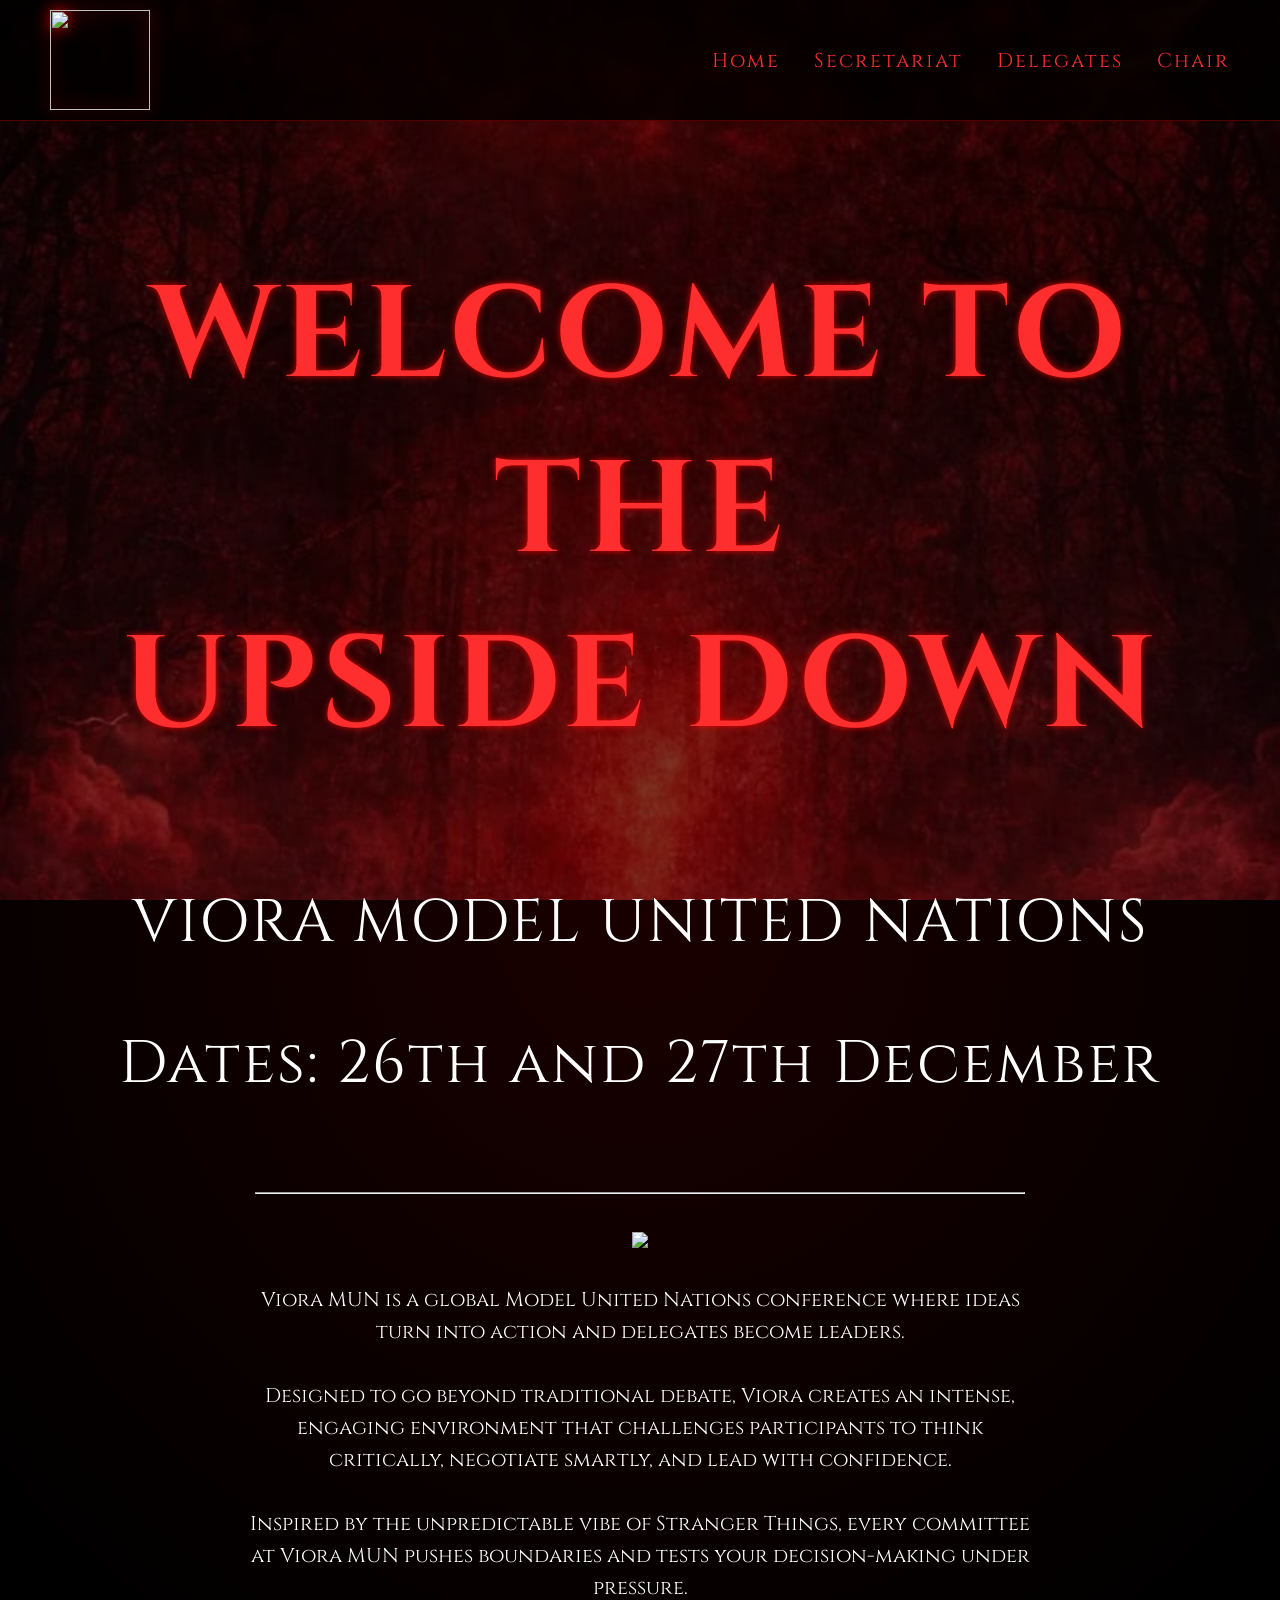
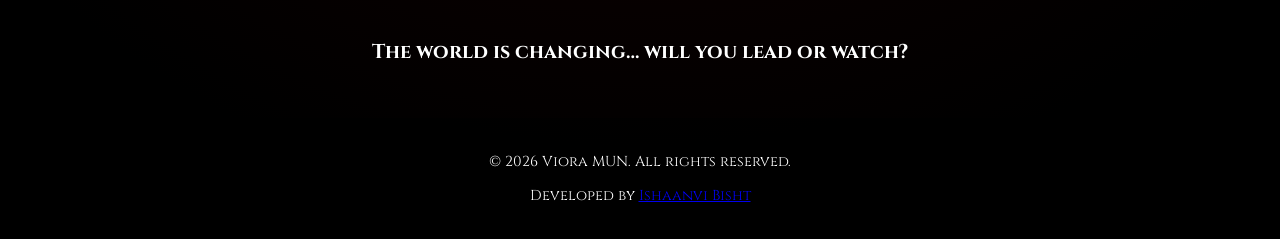
==== index.html @ 5ef2cf89 "first commit" ====
<!DOCTYPE html>
<html>
<head>
    <title>Viora MUN</title>
    <link rel="stylesheet" href="style.css">
</head>
<body>
    <nav>
    <img src="images/logo-removebg.png" style="object-fit:contain;" class="logo">

    <div class="nav-links">
        <a href="index.html">Home</a>
        <a href="sec.html">Secretariat</a>
        <a href="del.html">Delegates</a>
        <a href="chair.html">Chair</a>
    </div>
    </nav>

    <section class="hero">
        <h1>WELCOME TO THE <br>UPSIDE DOWN</h1>
        <p>VIORA MODEL UNITED NATIONS</p>
        <p>Dates: 26th and 27th December</p>
    </section>

    <hr>

    <section class="about">
    <img src="images/logo-removebg.png" style="object-fit:contain; width: 500px;">
    <p style="font-family: 'Cinzel', sans-serif;">
        Viora MUN is a global Model United Nations conference where ideas turn into action and delegates become leaders.<br><br>
        Designed to go beyond traditional debate, Viora creates an intense, engaging environment that challenges participants to think critically, negotiate smartly, and lead with confidence.<br><br>
        Inspired by the unpredictable vibe of Stranger Things, every committee at Viora MUN pushes boundaries and tests your decision-making under pressure.<br><br>
        <strong>The world is changing… will you lead or watch?</strong>
    </p>
    </section>

    <footer>
        <p>© 2026 Viora MUN. All rights reserved.</p>
        <p>Developed by <a href="https://www.linkedin.com/in/ishaanvi-bisht-1407J/">Ishaanvi Bisht</a></p>
    </footer>
    
    <script src="script.js"></script>
</body>
</html>
---- style.css ----
@import url('https://fonts.googleapis.com/css2?family=Cinzel:wght@600&display=swap');

body {
    margin: 0;
    padding: 0;
    font-family: 'Cinzel', sans-serif;
    background: radial-gradient(circle at center, #1a0000, #000000 80%);
    color: #ffffff;
    overflow-x: hidden;
    min-height: 100vh;
    display: flex;
    flex-direction: column;
}

body::before {
    background-image: 
    linear-gradient(rgba(0, 0, 0, 0.5), rgba(0, 0, 0, 0.5)),
    url("images/background.jpeg");
    content: "";
    top: 0;
    left: 0;
    width: 100%;
    height: 100%;
    position: fixed;
    background-repeat: no-repeat;
    background-position: center;
    background-size: cover;
    z-index: -1;
}

nav {
    display: flex;
    justify-content: space-between;
    align-items: center;
    padding: 10px 50px;
    background: rgba(0, 0, 0, 0.8);
    border-bottom: 1px solid rgba(255, 0, 0, 0.3);
    backdrop-filter: blur(6px);
}

.logo {
    filter: drop-shadow(0 0 8px red);
    width: 100px; 
    height: 100px;
    object-fit: contain;
}

.nav-links a {
    margin-left: 30px;
    text-decoration: none;
    color: #ff2e2e;
    font-size: 20px;
    letter-spacing: 2px;
    transition: 0.3s ease;
}

.nav-links a:hover {
    color: #ffffff;
    text-shadow: 0 0 10px red;
}

/* HERO SECTION */
.hero {
    text-align: center;
    position: relative;
    padding: 20px 20px;
}

.hero h1 {
    font-size: 130px;
    color: #ff2e2e;
    letter-spacing: 4px;
    text-shadow: 
    0 0 5px rgba(255, 0, 0, 0.6),
    0 0 10px rgba(255, 0, 0, 0.4);
    position: relative;
    z-index: 1;
    animation: flicker 2s infinite;
}

.hero p {
    font-size: 60px;
    letter-spacing: 2px;
    color: #ffffff;
    margin-top: 10px;
    position: relative;
    z-index: 1;
}

hr {
    width: 60%;
    padding-top: 0;
}

.about {
    padding: 30px;
    text-align: center;
    max-width: 800px;
    margin: auto;
}

.about p {
    font-family: Arial, sans-serif;
    margin-top: 30px;
    line-height: 1.6;
    color: #ffffff;
    font-size: 20px;
}

.sec {
    text-align: center;
    font-size: 50px;
}

.sec-section {
    text-align: center;
    padding: 80px 20px;
}

.coming-soon {
    text-align: center;
    padding: 180px 20px;
}

.coming-soon h1 {
    font-size: 80px;
    color: #ff1a1a;
    text-shadow:
        0 0 10px red,
        0 0 20px red,
        0 0 40px darkred;
}

.coming-soon p {
    margin-top: 15px;
    color: #bbb;
    letter-spacing: 2px;
}

@keyframes flicker {
    0% {opacity: 1;}
    20% {opacity: 0.7;}
    40% {opacity: 0.9;}
    50% {opacity: 0.5;}
    100% {opacity: 1;}
}

footer {
    text-align: center;
    padding: 20px 0;
    background-color: rgba(0, 0, 0, 0.6);
    color: #fff;
    font-size: 0.9rem;
    margin-top: auto;
}

.btn1 {
    display: block;
    width: 300px;
    margin: 40px auto;
    text-align: center;
    padding: 14px 28px;
    font-size: 16px;
    letter-spacing: 2px;
    text-decoration: none;
    color: white;
    background: linear-gradient(135deg, #8b0000, #ff1a1a);
    border-radius: 8px;
    box-shadow: 0 0 15px rgba(255, 0, 0, 0.4);
}

/* RESPONSIVENESSSS!!!! */
@media (max-width: 768px) {
    nav {
        flex-direction: column;
        padding: 15px 20px;
        gap: 15px;
    }

    .nav-links a {
        margin-left: 15px;
        font-size: 15px;
    }

    .hero h1 {
        font-size: 48px;
        letter-spacing: 2px;
    }

    .hero p {
        font-size: 28px;
    }

    .about p {
        font-size: 16px;
    }

    .about img {
        width: 100% !important;
    }

    .sec {
        font-size: 32px;
        padding: 0 20px;
    }

    .coming-soon {
        padding: 80px 20px;
    }

    .coming-soon h1 {
        font-size: 48px;
    }

    .btn1 {
        width: 80%;
    }
}
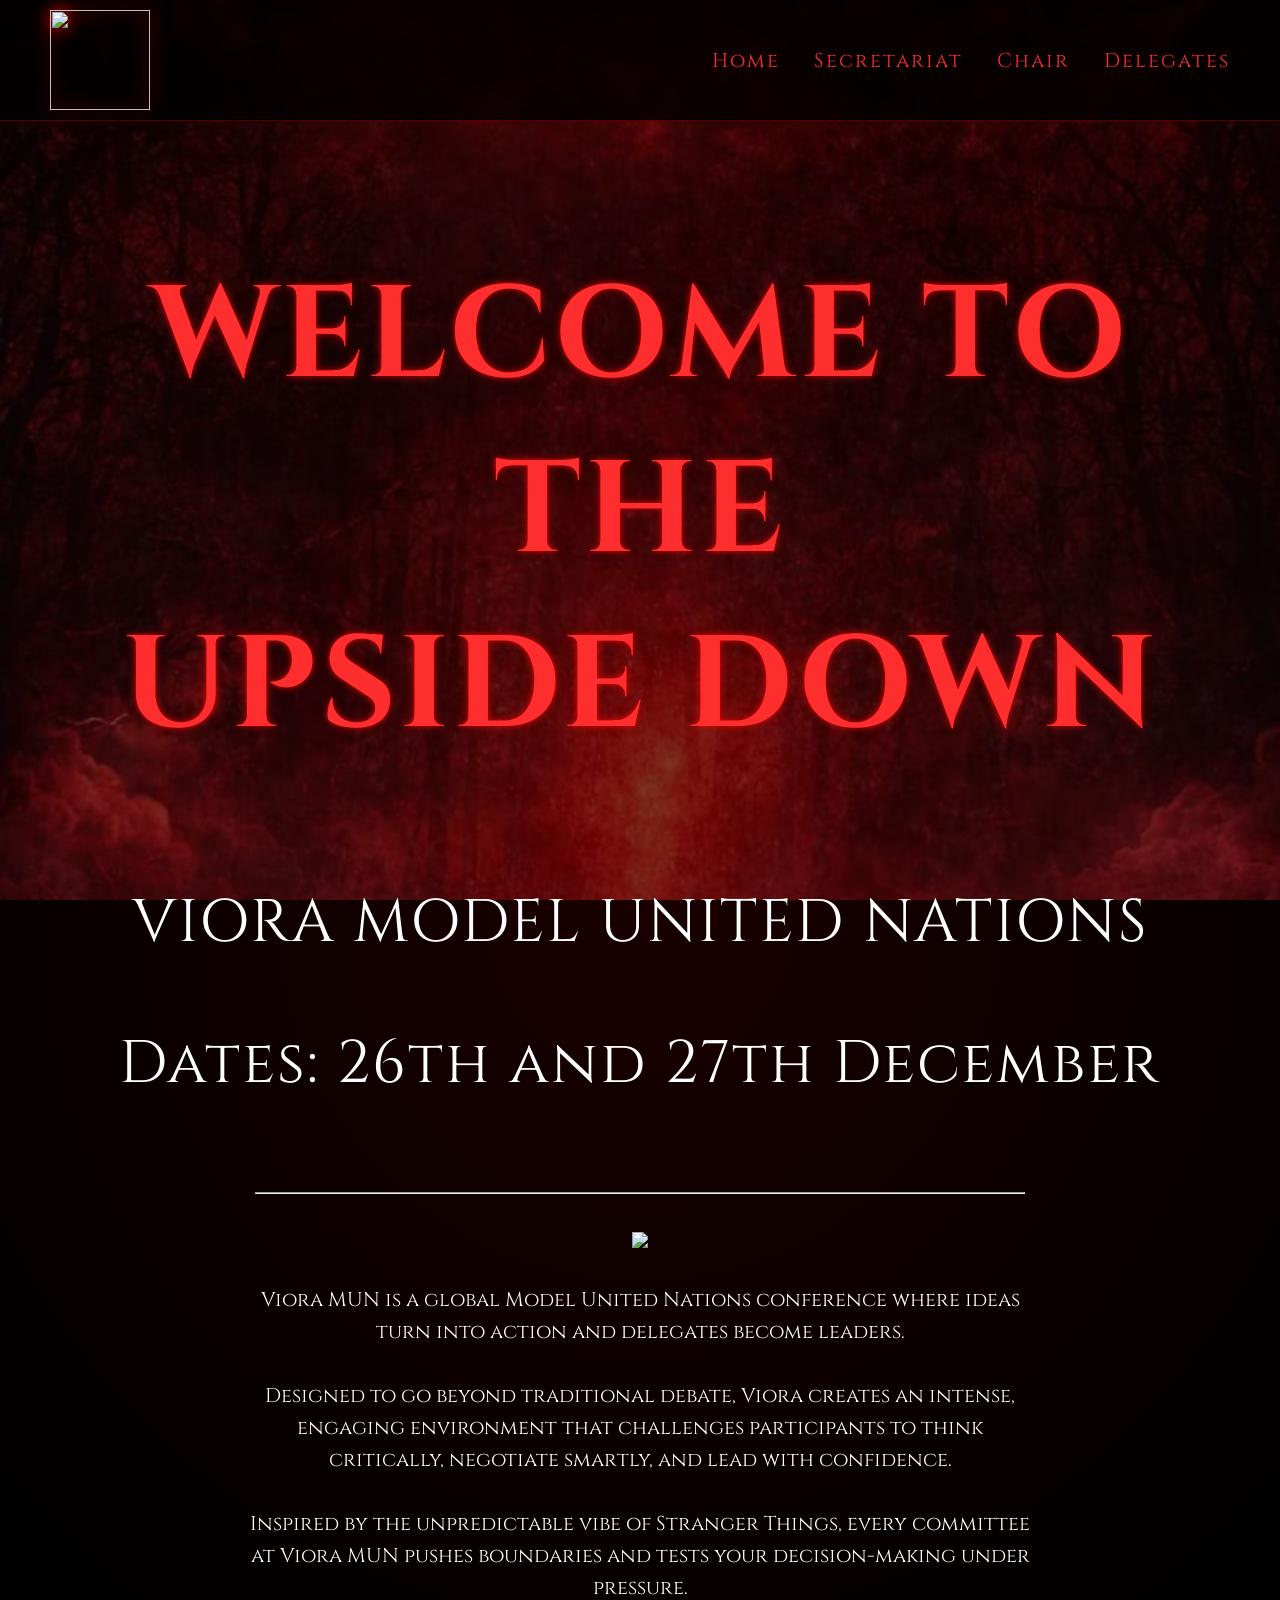
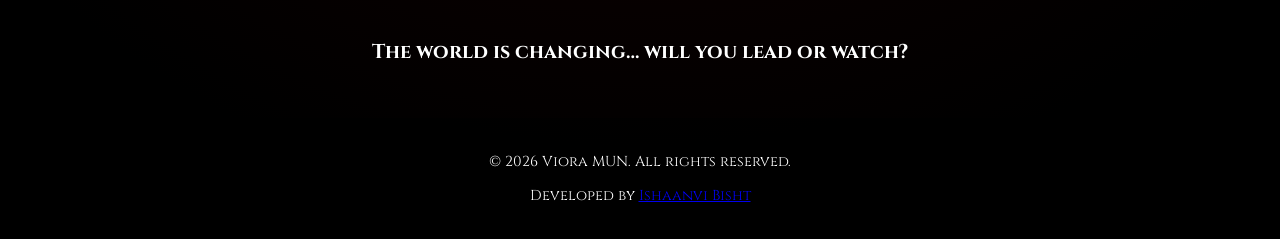
==== commit 979d10c0: "changed the order of links in nav bar and corrected chair page" ====
--- a/index.html
+++ b/index.html
@@ -3,6 +3,7 @@
 <head>
     <title>Viora MUN</title>
     <link rel="stylesheet" href="style.css">
+    <meta name="viewport" content="width=device-width, initial-scale=1.0">
 </head>
 <body>
     <nav>
@@ -11,8 +12,8 @@
     <div class="nav-links">
         <a href="index.html">Home</a>
         <a href="sec.html">Secretariat</a>
+        <a href="chair.html">Chair</a>
         <a href="del.html">Delegates</a>
-        <a href="chair.html">Chair</a>
     </div>
     </nav>
 
@@ -36,9 +37,7 @@
 
     <footer>
         <p>© 2026 Viora MUN. All rights reserved.</p>
-        <p>Developed by <a href="https://www.linkedin.com/in/ishaanvi-bisht-1407J/">Ishaanvi Bisht</a></p>
+        <p>Developed by <a href="https://www.linkedin.com/in/ishaanvi-bisht-1407J/" target="_blank">Ishaanvi Bisht</a></p>
     </footer>
-    
-    <script src="script.js"></script>
 </body>
 </html> 
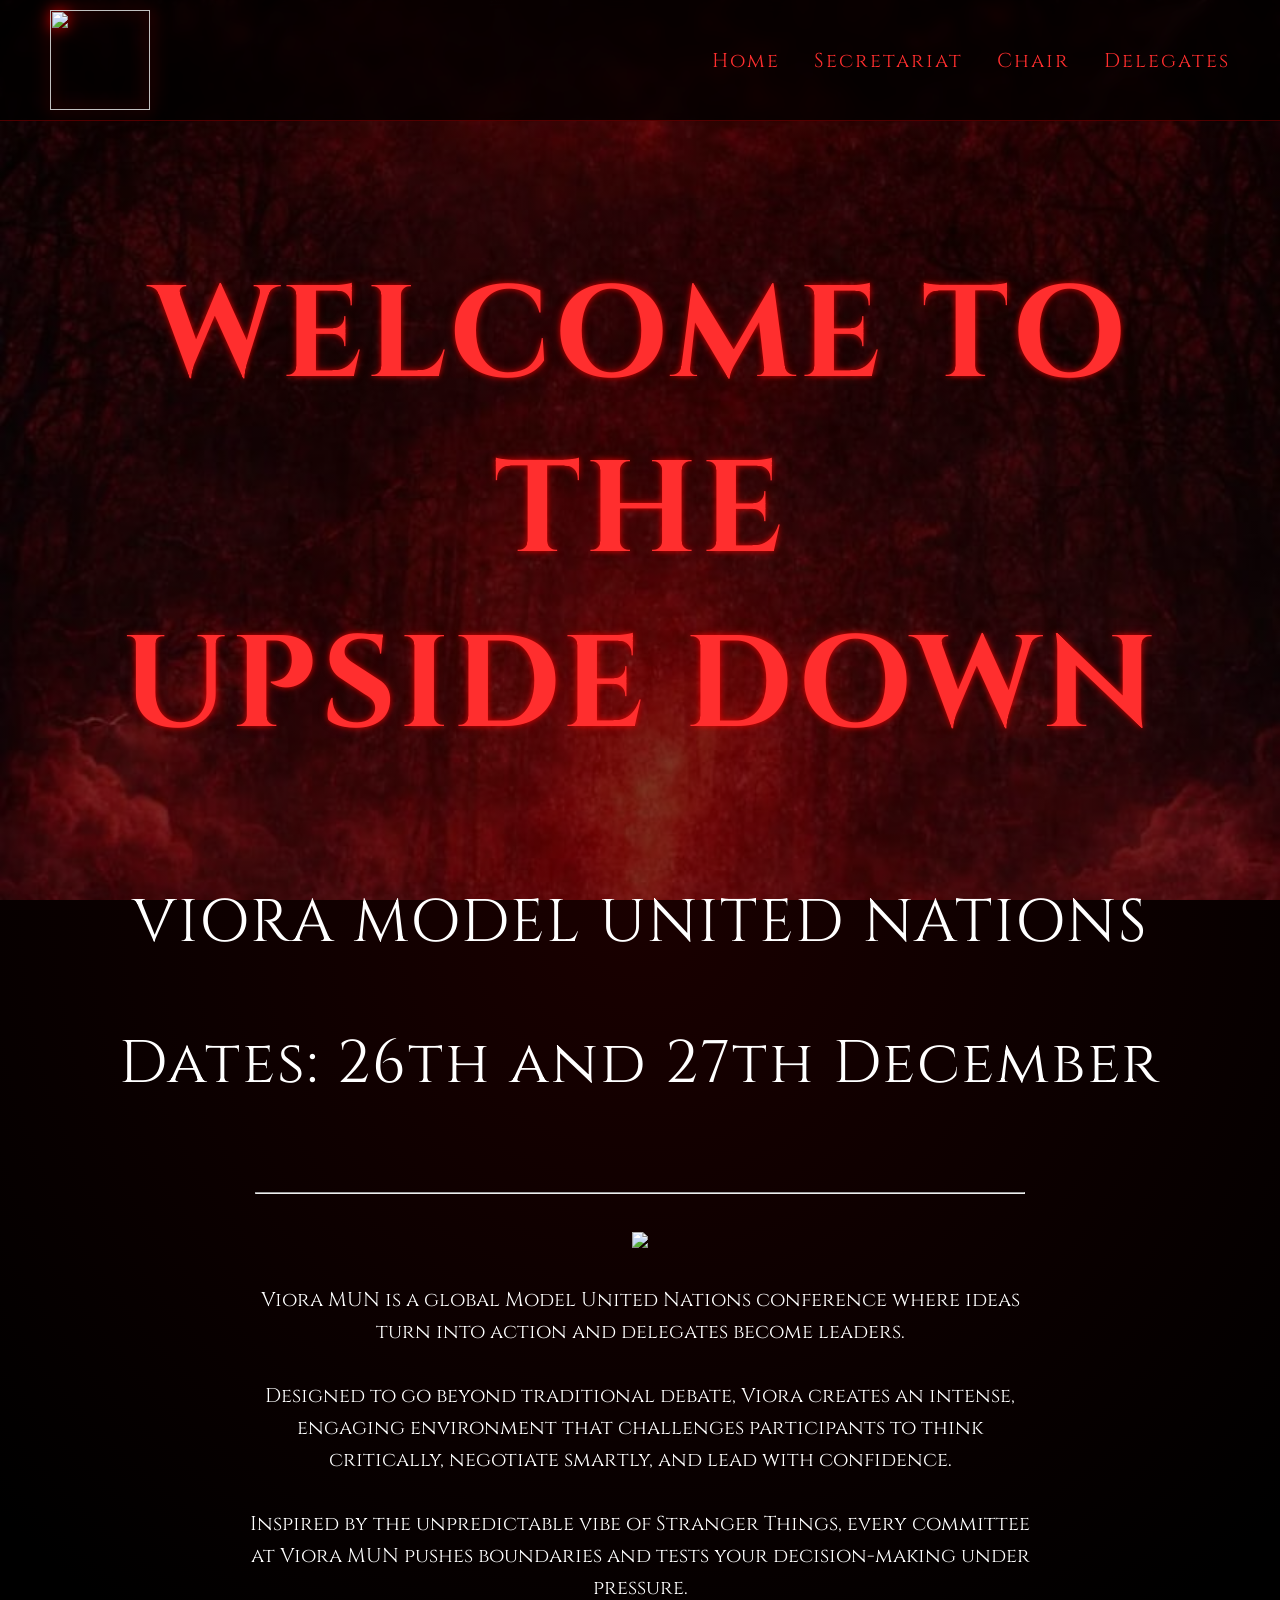
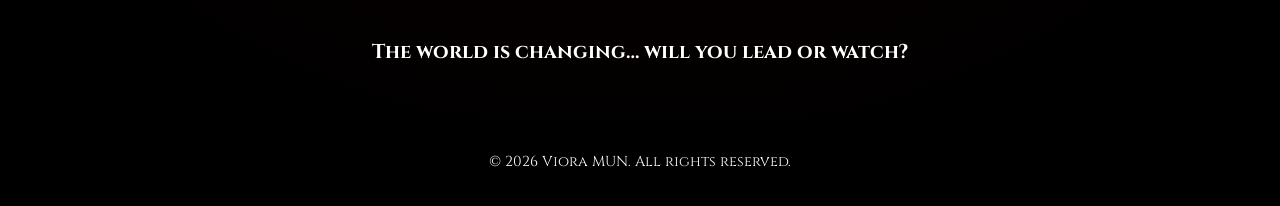
==== commit fde83a98: "removed name" ====
--- a/index.html
+++ b/index.html
@@ -4,6 +4,7 @@
     <title>Viora MUN</title>
     <link rel="stylesheet" href="style.css">
     <meta name="viewport" content="width=device-width, initial-scale=1.0">
+    <link rel="icon" href="images/logo-removebg.png" type="image/png">
 </head>
 <body>
     <nav>
@@ -37,7 +38,6 @@
 
     <footer>
         <p>© 2026 Viora MUN. All rights reserved.</p>
-        <p>Developed by <a href="https://www.linkedin.com/in/ishaanvi-bisht-1407J/" target="_blank">Ishaanvi Bisht</a></p>
     </footer>
 </body>
 </html> 
